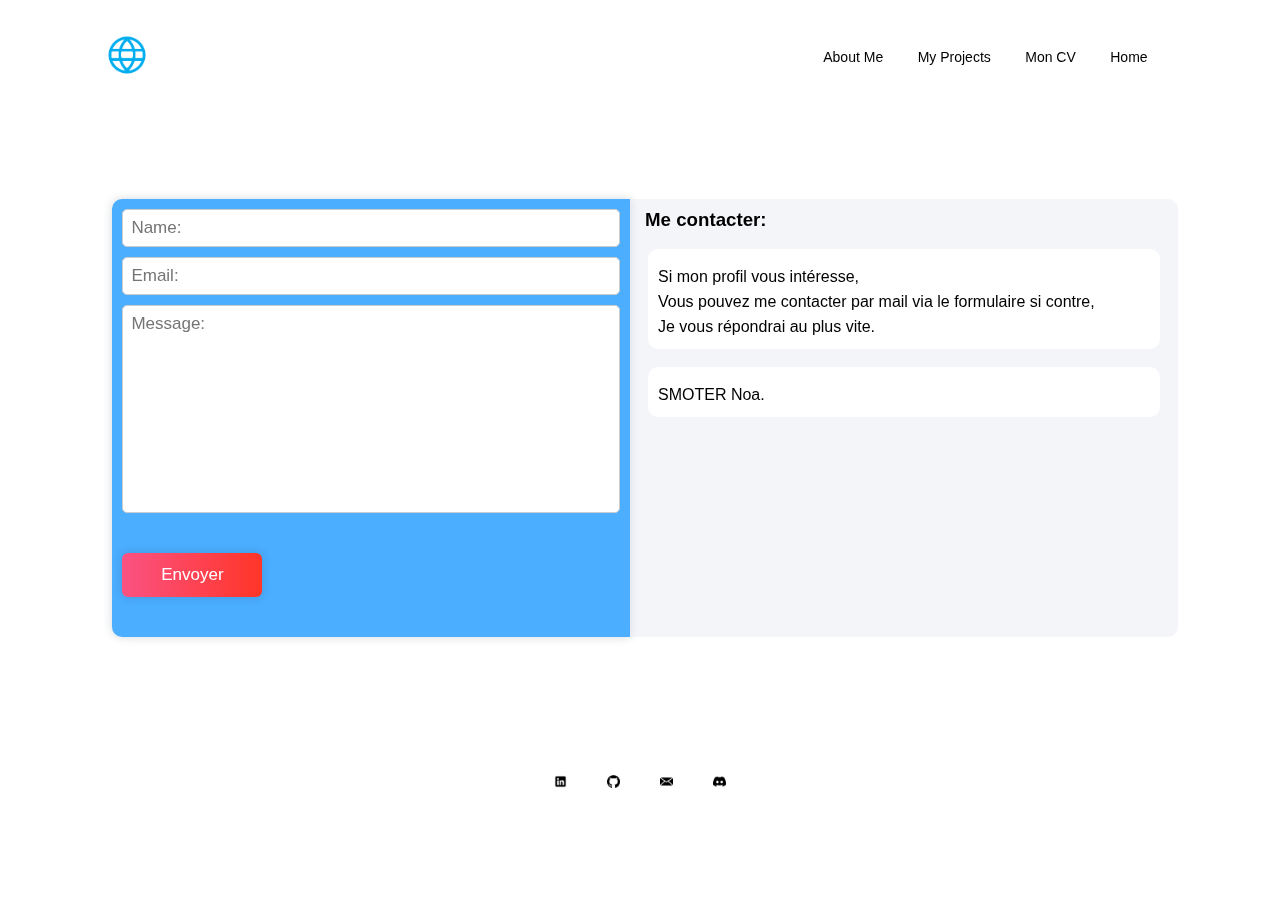
==== src/contact_me.html @ cbeb71fa "[Add] - fiche contact" ====
<!DOCTYPE html>
<html lang="fr">
<head>
	<meta charset="utf-8">
    <link rel="icon" href="../assets/icon.png">
    <title>Noa Smoter</title>
    <link rel="stylesheet" href="./style.css">
    <link rel="stylesheet" href="./contact.css">
    <script src="../src/script.js" defer></script>
	<script src="https://web3forms.com/client/script.js" async defer></script>
	<meta name="viewport" content="width=device-width, initial-scale=1">
</head>
<body onresize="resize()">
	<div class="container">
		<div class="navbar">
			<a href="../index.html"><img src="../assets/icon.png" class="icon" alt="icon logo nerzouille webpage"></a>
			<nav>
				<ul id="menu">
					<li><a href="../index.html#me">About Me</a></li>
					<li><a href="../index.html#projects">My Projects</a></li>
					<li><a href="../assets/CV - Noa SMOTER.pdf" target=”_blank>Mon CV</a></li>
					<li><a href="../index.html">Home</a></li>
				</ul>
			</nav>
			<img src="../assets/menu.png" class="menu" id="icon-menu" alt="toggle menu icon" onclick="toggle()">
		</div>

		<div class="row">
			<div class="coll-1" id="profile">
				<form action="https://api.web3forms.com/submit" method="POST">
					<input type="hidden" name="access_key" value="e756d866-cc2e-40d8-bed9-4a334fcab90c">
					<input type="text" name="name" requiredp placeholder="Name:">
					<input type="email" name="email" required placeholder="Email:">
					<textarea name="message" required placeholder="Message:"></textarea>
					<button class="button" type="submit">Envoyer<img src="../assets/arrow.png"></button>
				</form>
			</div>
			<div class="coll-2" id="my_pp">
				<h3>Me contacter:</h3>
				<div class="moi">
					<p>Si mon profil vous intéresse,
						<br>Vous pouvez me contacter par mail via le formulaire si contre,
						<br>Je vous répondrai au plus vite.</p>
					<p class="sign">SMOTER Noa.</p>
				</div>
			</div>
		</div>

		<div class="darker" id="dark" onclick="toggle()"></div>

		<div class="links">
			<a href="https://www.linkedin.com/in/noa-smoter/" target=”_blank”><img src="../assets/in.png" alt="linkedin icon"></a>
			<a href="https://github.com/Nerzouille" target=”_blank”><img src="../assets/git.png" alt="github icon"></a>
			<a href="mailto:noalink38@gmail.com"><img src="../assets/email.png" alt="email icon"></a>
			<img src="../assets/discord.png" alt="discord icon">
		</div>
	</div>
</body>
</html>
---- src/style.css ----
* {
    margin: 0;
    padding: 0;
    font-family: Arial,sans-serif;
    scroll-behavior: smooth;
}

.container {
    width: 100%;
    min-height: 100vh;
    padding-left: 8%;
    padding-right: 8%;
    box-sizing: border-box;
    overflow: hidden;
}

.navbar {
    width: 100%;
    display: flex;
    align-items: center;
}

.icon {
    width: 50px;
    cursor: pointer;
    margin: 30px 0;
}
.menu {
    width: 25px;
    cursor: pointer;
    display: none;
}

nav {
    flex-grow: 1;
    text-align: right;
}
nav ul li {
    list-style: none;
    display: inline-block;
    margin-right: 30px;
}
nav ul li a {
    text-decoration: none;
    color : #000;
    font-size: 14px;
}
nav ul li a:hover {
    color : #ff5ea2;
}

.row {
    display: flex;
    justify-content: space-between;
    align-items: center;
    margin: 100px 0 50px;
}

.col-1 {
    flex-basis: 40%;
    position: relative;
    margin-left: 50px;
}
.col-1 h2 {
    font-size: 54px;
}
.col-1 h3 {
    font-size: 30px;
    color: #707070;
    font-weight: 100;
    margin: 20px 0 10px;
}
.col-1 p {
    font-size: 16px;
    color: #b7b7b7;
    font-weight: 100;
}
button {
    margin: 30px 0;
    width: 140px;
    border: 0;
    padding: 12px 12px;
    outline: none;
    color: #fff;
    background: linear-gradient(to right, #fb5283, #ff3527);
    border-radius: 6px;
    cursor: pointer;
    transition: width 0.25s;
}
button a {
    color: #fff;
    text-decoration: none;
}
button a:hover {
    color: #fff;
    text-decoration: none;
}
button img{
    height: 15px;
    display: none;
}
button:hover img {
    display: block;
}
button:hover {
    width: 170px;
    display: flex;
    align-items: center;
    justify-content: space-between;
}
.col-1::after {
    content: '';
    width: 10px;
    height: 57%;
    background: linear-gradient(#ff469f, #ff6062);
    position: absolute;
    left: -40px;
    top: 8px;
}

.col-2 {
    position: relative;
    flex-basis: 60%;
    display: flex;
    align-items: center;
}

.col-2 .profile_image{
    max-height: 30%;
    max-width: 45%;
}
.color-rect {
    position: absolute;
    right: 0;
    top: 0;
    background: linear-gradient(#ff54a2, #ff575a);
    border-radius: 20px;
    height: 100%;
    width: 80%;
    z-index: -1;
}

.my_arrow img {
    display: block;
    margin: 75px auto;
    height: 50px;
    width: 50px;
    background: fixed 100px black;
    border-radius: 20px;
}

.links img {
    height: 13px;
    margin: 20px;
    cursor: pointer;
}

.links {
    display: flex;
    justify-content: center;
}

.about_me {
    margin: 3% 0 3% 0;
    padding: 4%;
    border-radius: 10px;
    background-color: #05204A;
    color: #E1E2EF;
}

.about_me a {
    color: #E1E2EF;
}

#dark {
    position: fixed;
    min-height: 100%;
    width: 100%;
    opacity: 78%;
    top: 75px;
    right: 0;
    z-index: -10;
    transition: 0.25s;
}

@media screen and (max-width: 700px) {

    .navbar {
        width: 100%;
        display: flex;
        align-items: center;
    }

    .icon {
        width: 40px;
    }

    nav {
        text-align: left;
    }
    nav ul {
        min-height: 100%;
        width: 100%;
        background: linear-gradient(#fc0a7e, #ff575a);
        position: fixed;
        top: 75px;
        right: 0;
        z-index: 15;
    }
    nav ul li {
        display:flex;
        margin-top: 10px;
        margin-left: 5%;
        margin-bottom: 10px;
    }
    nav ul li a {
        color: #fff;
    }
    .menu {
        display: block;
    }
    #menu {
        overflow: hidden;
        transition: 0.25s;
    }

    .row {
        flex-direction: column-reverse;
        margin: 50px 0;
    }

    .col-2 {
        flex-direction: column;
        flex-basis: 100%;
        margin-bottom: 50px;
    }
    .col-2 .profile_image {
        max-width: 60%;
    }
    .color-rect {
        top: 10%;
        border-radius: 15px;
        height: 68%;
        width: 150%;
        transform: translateX(75px);
    }

    .about_me {
        margin: 27px 0 27px 0;
    }
}
---- src/contact.css ----
.row {
    margin: 7% auto 10% auto;
    /* margin-top: 10%; */
    max-width: 1100px;
    /* display: flex; */
    /* margin-left: auto;
    margin-right: auto; */
}

.row form {
    margin: 10px 0 10px 10px;
    padding: 10px;
    display: flex;
    flex-direction: column;
    background-color: #4baeff;
    border-radius: 10px 0 0 10px;
    box-shadow: 0 0 10px rgba(39, 57, 70, 0.2);
}

.row input, .row textarea {
    font-size: 17px;
    margin-bottom: 10px;
    padding: 8px;
    border: 1px solid #ccc;
    border-radius: 5px;
    resize: none;
}

.button {
    font-size: 17px;
    box-shadow: 0 0 10px rgba(39, 57, 70, 0.2);
}

textarea {
    height: 190px;
}

.row {
    display: flex;
    justify-content: space-between;
    align-items: flex-start;
}

.coll-1, .coll-2 {
    flex: 1;
}

.coll-2 {
    margin-top: 10px;
    border-radius:  0 10px 10px 0;
    background-color: #e1e2ef5b;
    padding: 10px;
    height: 418px;
}

h3 {
    padding-left: 5px;
}

.moi {
    margin: 15px 0;
}

p {
    line-height: 25px;
    margin: 8px;
    margin-top: 18px;
    padding: 15px 10px 10px 10px;
    background-color: #ffffff;
    border-radius: 10px;
}

@media screen and (max-width: 700px) {
    .row {
        flex-direction: column-reverse;
        margin: 50px 0;
        align-items: center; /* Centrer les éléments horizontalement */
    }
    .row form {
        margin: 7% auto; /* Marge supérieure et inférieure de 7% et margin gauche/droite automatique */
        padding: 10px;
        width: auto; /* Vous pouvez ajuster cette valeur selon vos besoins */
        max-width: 500px; /* Ajoutez une largeur maximale si nécessaire */
        border-radius: 10px;
    }
    .coll-2 {
        text-decoration: underline;
        background: none;
    }
    .moi {
        display: none;
    }
}
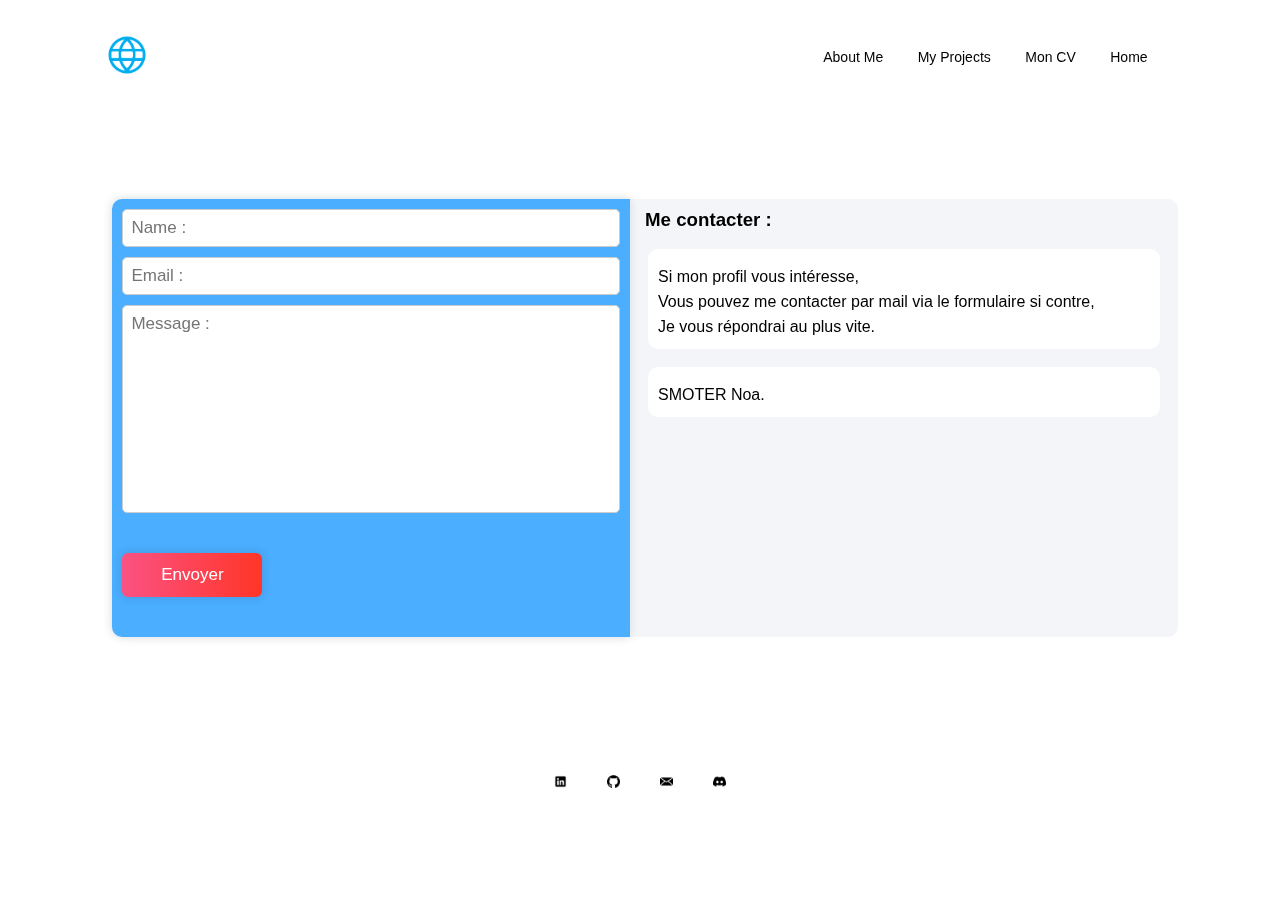
==== commit f2ff5b9b: "[ADD / FIX] - GitHub Projetcs / CV" ====
--- a/src/contact_me.html
+++ b/src/contact_me.html
@@ -29,14 +29,14 @@
 			<div class="coll-1" id="profile">
 				<form action="https://api.web3forms.com/submit" method="POST">
 					<input type="hidden" name="access_key" value="e756d866-cc2e-40d8-bed9-4a334fcab90c">
-					<input type="text" name="name" requiredp placeholder="Name:">
-					<input type="email" name="email" required placeholder="Email:">
-					<textarea name="message" required placeholder="Message:"></textarea>
+					<input type="text" name="name" requiredp placeholder="Name :">
+					<input type="email" name="email" required placeholder="Email :">
+					<textarea name="message" required placeholder="Message :"></textarea>
 					<button class="button" type="submit">Envoyer<img src="../assets/arrow.png"></button>
 				</form>
 			</div>
 			<div class="coll-2" id="my_pp">
-				<h3>Me contacter:</h3>
+				<h3>Me contacter :</h3>
 				<div class="moi">
 					<p>Si mon profil vous intéresse,
 						<br>Vous pouvez me contacter par mail via le formulaire si contre,
--- a/src/style.css
+++ b/src/style.css
@@ -161,16 +161,22 @@
 }
 
 .about_me {
-    margin: 3% 0 3% 0;
+    margin: 3% 0 10% 0;
     padding: 4%;
     border-radius: 10px;
     background-color: #05204A;
     color: #E1E2EF;
 }
-
 .about_me a {
     color: #E1E2EF;
 }
+.cv_dest {
+    text-decoration: underline;
+}
+.cv_dest:hover {
+    color: #fb5283;
+}
+
 
 #dark {
     position: fixed;
@@ -245,8 +251,13 @@
         transform: translateX(75px);
     }
 
+
+    .my_arrow{
+        display: none;
+    }
     .about_me {
-        margin: 27px 0 27px 0;
-    }
-}
-
+        margin-top: 80px;
+        margin-bottom: 60px;
+    }
+}
+
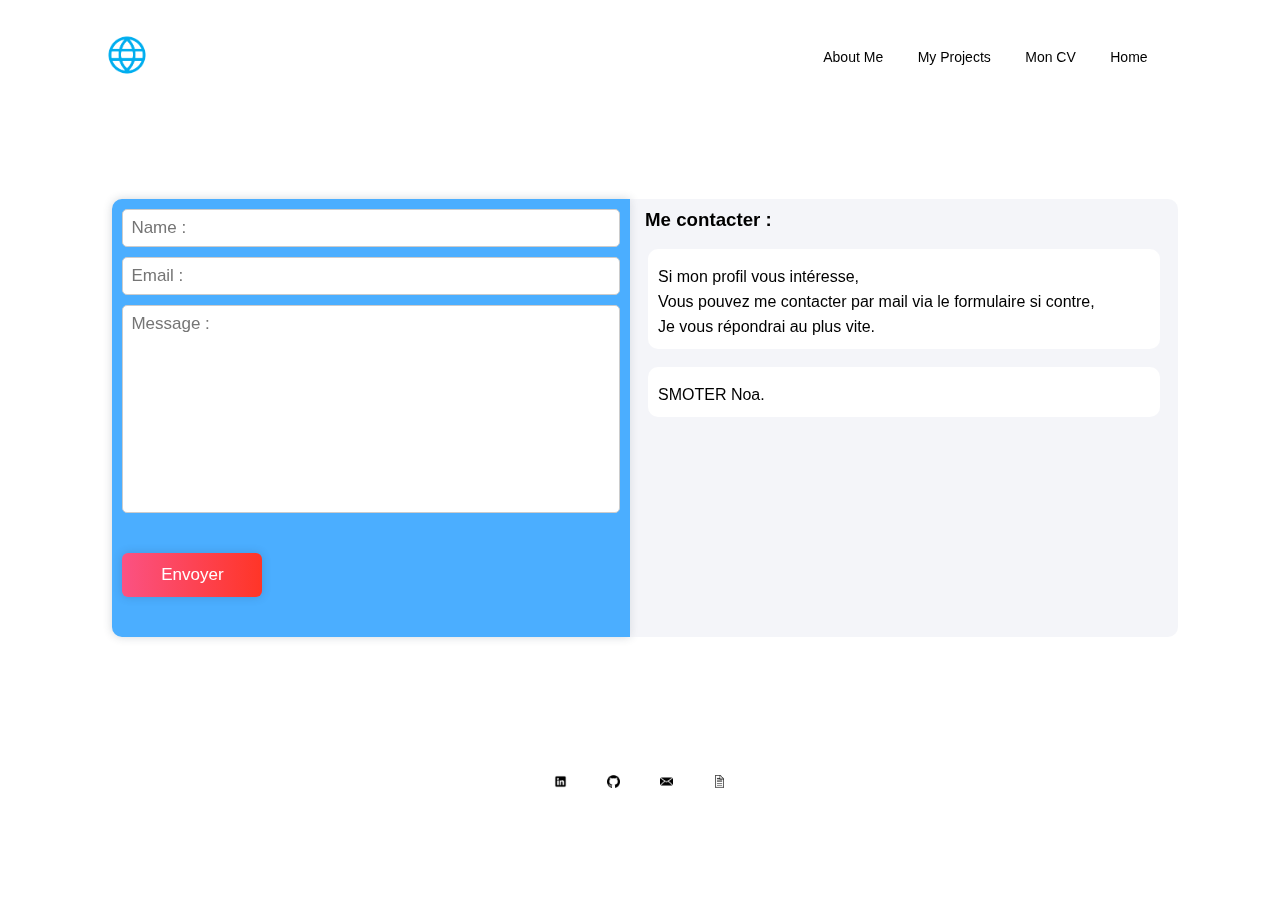
==== commit 932bdc1c: "[Update] - Footer Buttons" ====
--- a/src/contact_me.html
+++ b/src/contact_me.html
@@ -2,7 +2,7 @@
 <html lang="fr">
 <head>
 	<meta charset="utf-8">
-    <link rel="icon" href="../assets/icon.png">
+    <link rel="icon" href="../assets/icons/icon.png">
     <title>Noa Smoter</title>
     <link rel="stylesheet" href="./style.css">
     <link rel="stylesheet" href="./contact.css">
@@ -13,16 +13,16 @@
 <body onresize="resize()">
 	<div class="container">
 		<div class="navbar">
-			<a href="../index.html"><img src="../assets/icon.png" class="icon" alt="icon logo nerzouille webpage"></a>
+			<a href="../index.html"><img src="../assets/icons/icon.png" class="icon" alt="icon logo nerzouille webpage"></a>
 			<nav>
 				<ul id="menu">
 					<li><a href="../index.html#me">About Me</a></li>
 					<li><a href="../index.html#projects">My Projects</a></li>
-					<li><a href="../assets/CV - Noa SMOTER.pdf" target=”_blank>Mon CV</a></li>
+					<li><a href="../assets/ME/CV - Noa SMOTER.pdf" target=”_blank>Mon CV</a></li>
 					<li><a href="../index.html">Home</a></li>
 				</ul>
 			</nav>
-			<img src="../assets/menu.png" class="menu" id="icon-menu" alt="toggle menu icon" onclick="toggle()">
+			<img src="../assets/icons/menu.png" class="menu" id="icon-menu" alt="toggle menu icon" onclick="toggle()">
 		</div>
 
 		<div class="row">
@@ -49,10 +49,10 @@
 		<div class="darker" id="dark" onclick="toggle()"></div>
 
 		<div class="links">
-			<a href="https://www.linkedin.com/in/noa-smoter/" target=”_blank”><img src="../assets/in.png" alt="linkedin icon"></a>
-			<a href="https://github.com/Nerzouille" target=”_blank”><img src="../assets/git.png" alt="github icon"></a>
-			<a href="mailto:noalink38@gmail.com"><img src="../assets/email.png" alt="email icon"></a>
-			<img src="../assets/discord.png" alt="discord icon">
+			<a href="https://www.linkedin.com/in/noa-smoter/" target=”_blank”><img src="../assets/icons/in.png" alt="linkedin icon"></a>
+			<a href="https://github.com/Nerzouille" target=”_blank”><img src="../assets/icons/git.png" alt="github icon"></a>
+			<a href="mailto:noalink38@gmail.com"><img src="../assets/icons/email.png" alt="email icon"></a>
+			<a href="../assets/ME/CV - Noa SMOTER.pdf" target="_blank"><img src="../assets/icons/doc.png" alt="cv icon"></a>
 		</div>
 	</div>
 </body>
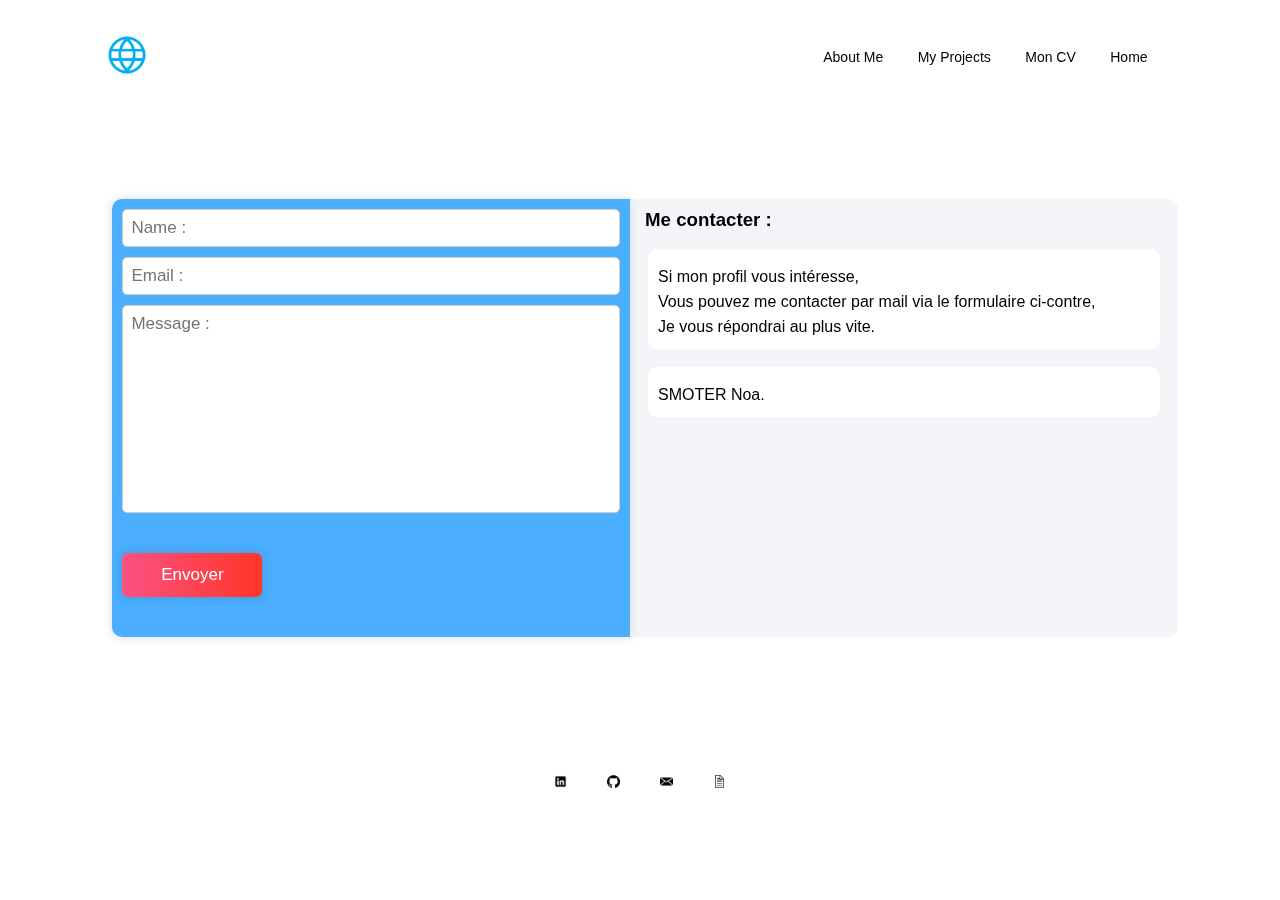
==== commit 094f11da: "[Orthographe] - form" ====
--- a/src/contact_me.html
+++ b/src/contact_me.html
@@ -10,16 +10,16 @@
 	<script src="https://web3forms.com/client/script.js" async defer></script>
 	<meta name="viewport" content="width=device-width, initial-scale=1">
 </head>
-<body onresize="resize()">
+<body onresize="resize()" onscroll="toggler()">
 	<div class="container">
 		<div class="navbar">
 			<a href="../index.html"><img src="../assets/icons/icon.png" class="icon" alt="icon logo nerzouille webpage"></a>
 			<nav>
 				<ul id="menu">
-					<li><a href="../index.html#me">About Me</a></li>
-					<li><a href="../index.html#projects">My Projects</a></li>
+					<li><a href="../index.html#me" onclick="toggle()">About Me</a></li>
+					<li><a href="../index.html#projects" onclick="toggle()">My Projects</a></li>
 					<li><a href="../assets/ME/CV - Noa SMOTER.pdf" target=”_blank>Mon CV</a></li>
-					<li><a href="../index.html">Home</a></li>
+					<li><a href="../index.html" onclick="toggle()">Home</a></li>
 				</ul>
 			</nav>
 			<img src="../assets/icons/menu.png" class="menu" id="icon-menu" alt="toggle menu icon" onclick="toggle()">
@@ -39,7 +39,7 @@
 				<h3>Me contacter :</h3>
 				<div class="moi">
 					<p>Si mon profil vous intéresse,
-						<br>Vous pouvez me contacter par mail via le formulaire si contre,
+						<br>Vous pouvez me contacter par mail via le formulaire ci-contre,
 						<br>Je vous répondrai au plus vite.</p>
 					<p class="sign">SMOTER Noa.</p>
 				</div>
@@ -56,4 +56,4 @@
 		</div>
 	</div>
 </body>
-</html>+</html>
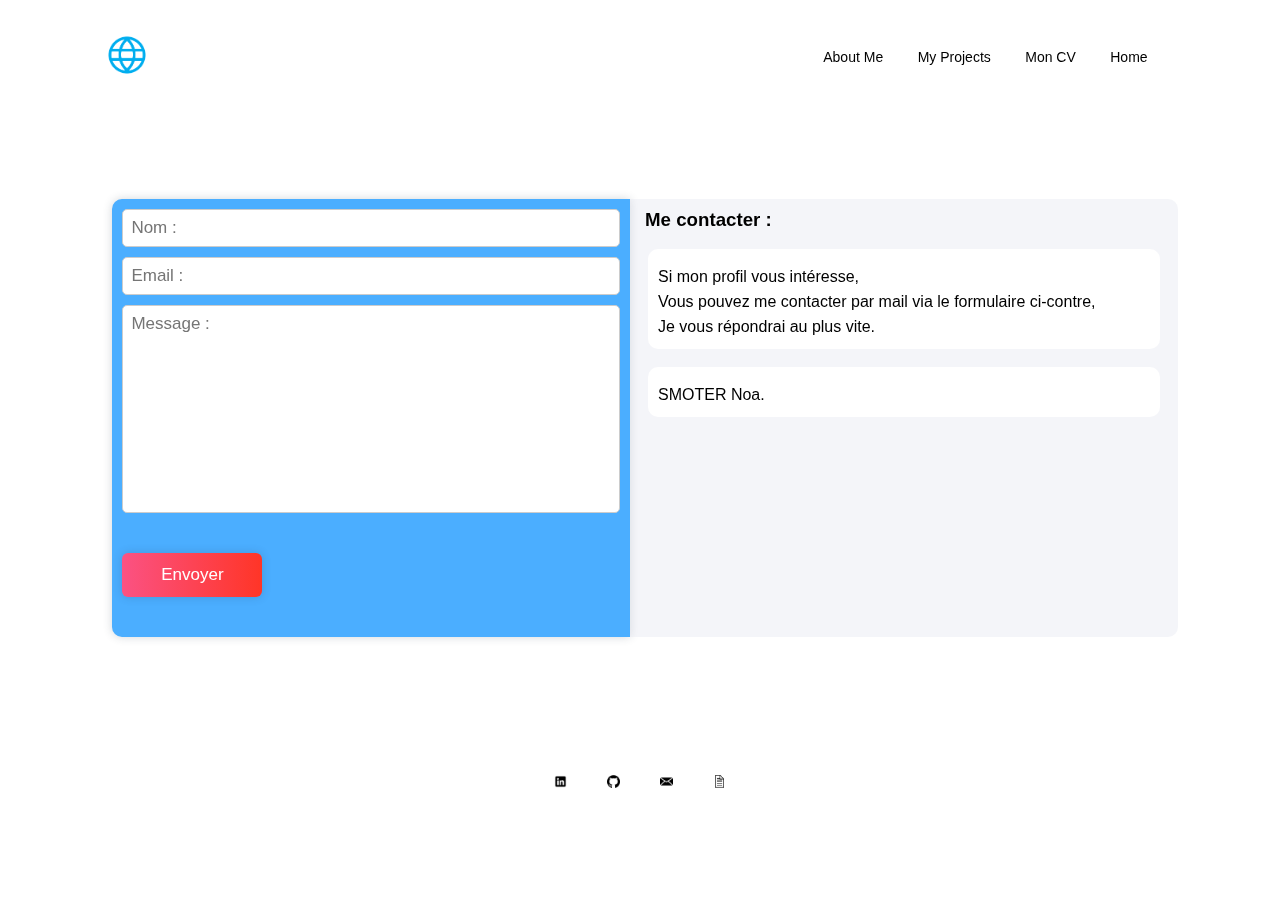
==== commit bec8431c: "[Orth] - Contact Form" ====
--- a/src/contact_me.html
+++ b/src/contact_me.html
@@ -29,7 +29,7 @@
 			<div class="coll-1" id="profile">
 				<form action="https://api.web3forms.com/submit" method="POST">
 					<input type="hidden" name="access_key" value="e756d866-cc2e-40d8-bed9-4a334fcab90c">
-					<input type="text" name="name" requiredp placeholder="Name :">
+					<input type="text" name="name" requiredp placeholder="Nom :">
 					<input type="email" name="email" required placeholder="Email :">
 					<textarea name="message" required placeholder="Message :"></textarea>
 					<button class="button" type="submit">Envoyer<img src="../assets/arrow.png"></button>
